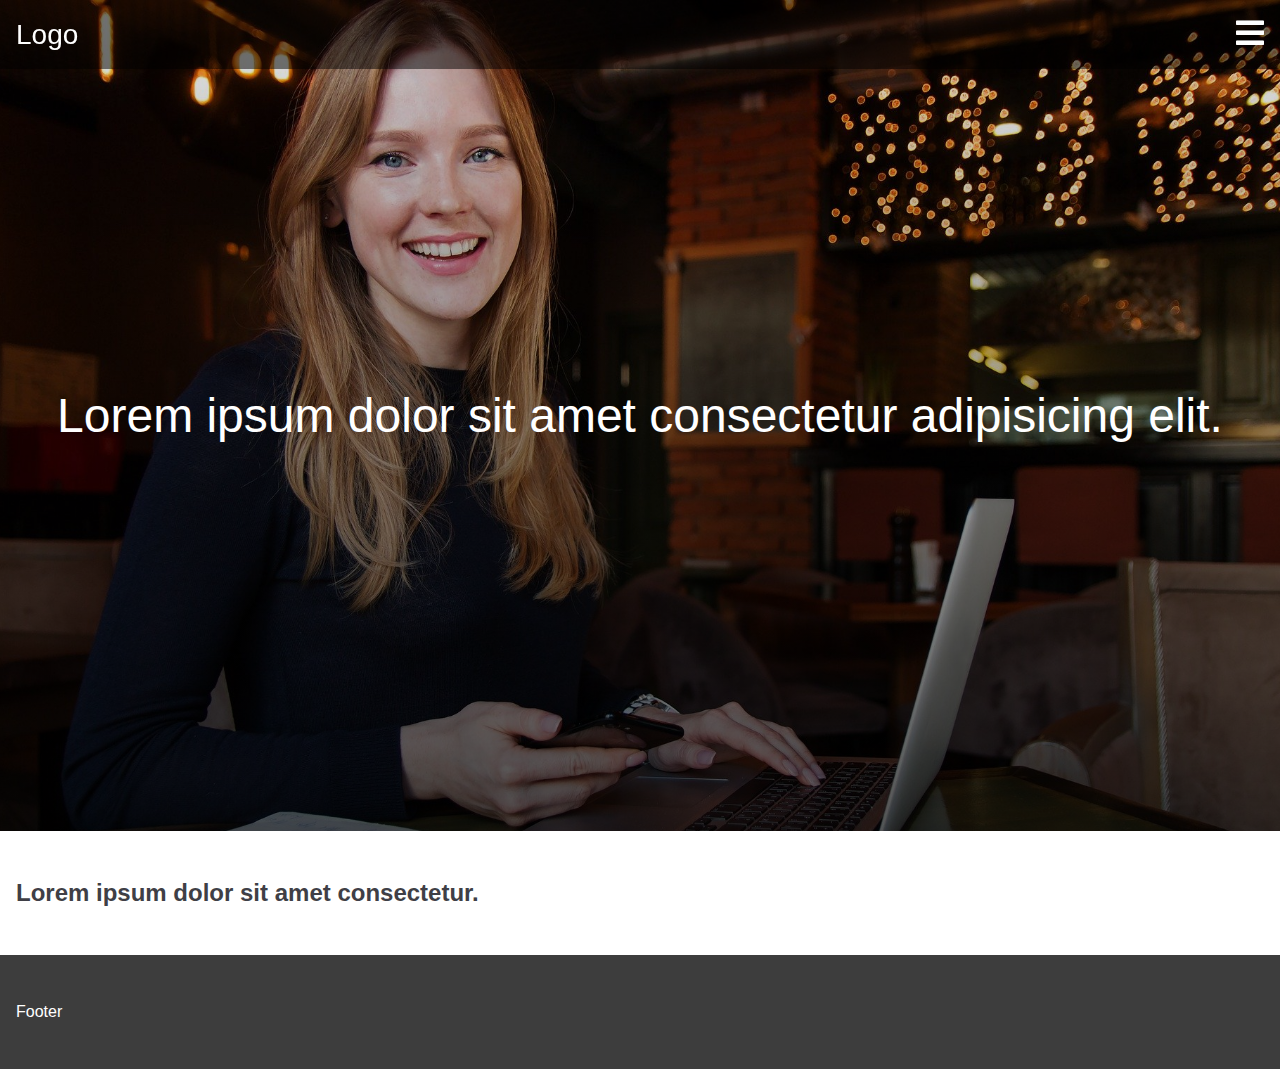
==== template/index.html @ e72536d2 "First commit" ====
<!DOCTYPE html>
<html lang="en">
  <head>
    <meta charset="UTF-8" />
    <meta http-equiv="X-UA-Compatible" content="IE=edge" />
    <meta name="viewport" content="width=device-width, initial-scale=1.0" />
    <title>Template</title>
    <link rel="stylesheet" href="../global/style.css" />
    <link rel="stylesheet" href="./css/style.css" />
    <link rel="stylesheet" href="../global/fontawesome/css/all.min.css" />
  </head>
  <body>
    <nav>
      <div class="nav-header">
        <div class="logo"><a href="#">Logo</a></div>
        <div class="nav-button" id="nav-button">
          <span class="nav-button-open"><i class="fas fa-times"></i></span>
          <span class="nav-button-close show"><i class="fas fa-bars"></i></span>
        </div>
      </div>
      <ul class="nav-list">
        <li class="nav-list-item"><a href="#">Item 1</a></li>
        <li class="nav-list-item"><a href="#">Item 2</a></li>
        <li class="nav-list-item"><a href="#">Item 3</a></li>
        <li class="nav-list-item"><a href="#">Item 4</a></li>
        <li class="nav-list-item"><a href="#">Item 5</a></li>
      </ul>
    </nav>
    <section class="hero">
      <h1 class="headline">
        Lorem ipsum dolor sit amet consectetur adipisicing elit.
      </h1>
    </section>
    <section class="section">
      <div class="section-center">
				<h2 class="section-heading">
					Lorem ipsum dolor sit amet consectetur.
				</h2>
			</div>
    </section>
    <footer class="footer">Footer</footer>
    <script src="../global/main.js"></script>
  </body>
</html>
---- global/style.css ----
:root {
  --section-h-padding: 1rem;
  --section-v-padding: 3rem;
  --light-text: white;
  --dark-text: #000;
}

*,
*::before,
*::after {
  margin: 0;
  padding: 0;
  box-sizing: border-box;
}

body {
  font-family: Arial, Helvetica, sans-serif;
}

img {
  width: 100%;
  display: block;
}

nav {
  position: fixed;
	width: 100%;
	height: auto;
  padding-bottom: 1rem;
}

.logo {
  font-size: 1.75rem;
  padding-left: 1rem;
  padding-top: 1rem;
}
.logo a {
  text-decoration: none;
}
/* Navigation open */
nav.open {
  position: fixed;
  top: 0;
  left: 0;
  height: 100%;
  width: 100%;
  padding: 0;
  z-index: 3;
}
.nav-header {
  display: flex;
  width: 100%;
  justify-content: space-between;
  align-items: center;
}
.nav-button {
  padding-right: 1rem;
  padding-top: 1rem;
  cursor: pointer;
	font-size: 2rem;
}
.nav-list {
  list-style-type: none;
  margin-top: 1rem;
  display: none;
}
.nav-list.open {
  display: block;
}
.nav-button-open.show {
	display: inline;
}
.nav-button-open {
	display: none;
}
.nav-button-close.show {
	display: inline;
}
.nav-button-close {
	display: none;
}
.nav-list-item a {
  display: inline-block;
  padding: 1rem 1rem;
  color: white;
  width: 100%;
  border-bottom: 1px solid black;
  text-decoration: none;
}

section {
  padding: var(--section-v-padding) var(--section-h-padding);
}
footer {
  padding: var(--section-v-padding) var(--section-h-padding);
}
---- template/css/style.css ----
:root {
  --primaryClr: #3a5c88;
	--fontClr: #3f3f46;
  --menuClr: #3d3d3d;
  --footerClr: #3d3d3d;
}
body {
	color: var(--fontClr);
}
nav {
  /* background: var(--menuClr); */
	background: rgba(0, 0, 0, .5);
  color: white;
}
.logo a {
  color: white;
}
.nav-list-item:hover {
  background: var(--menuClr);
}

.hero {
	background: linear-gradient(to bottom, rgba(0, 0, 0, .1), rgba(0, 0, 0, .7)), url('../images/business-3560916_1920.jpg') no-repeat right/cover;
	background-attachment: fixed;
  /* background: var(--primaryClr); */
  color: white;
	height: calc(100vh - 69px);
	display: grid;
	place-items: center;
}
.hero .headline {
	font-size: 3rem;
	font-weight: lighter;
}
.footer {
	background: var(--footerClr);
	color: white;
}
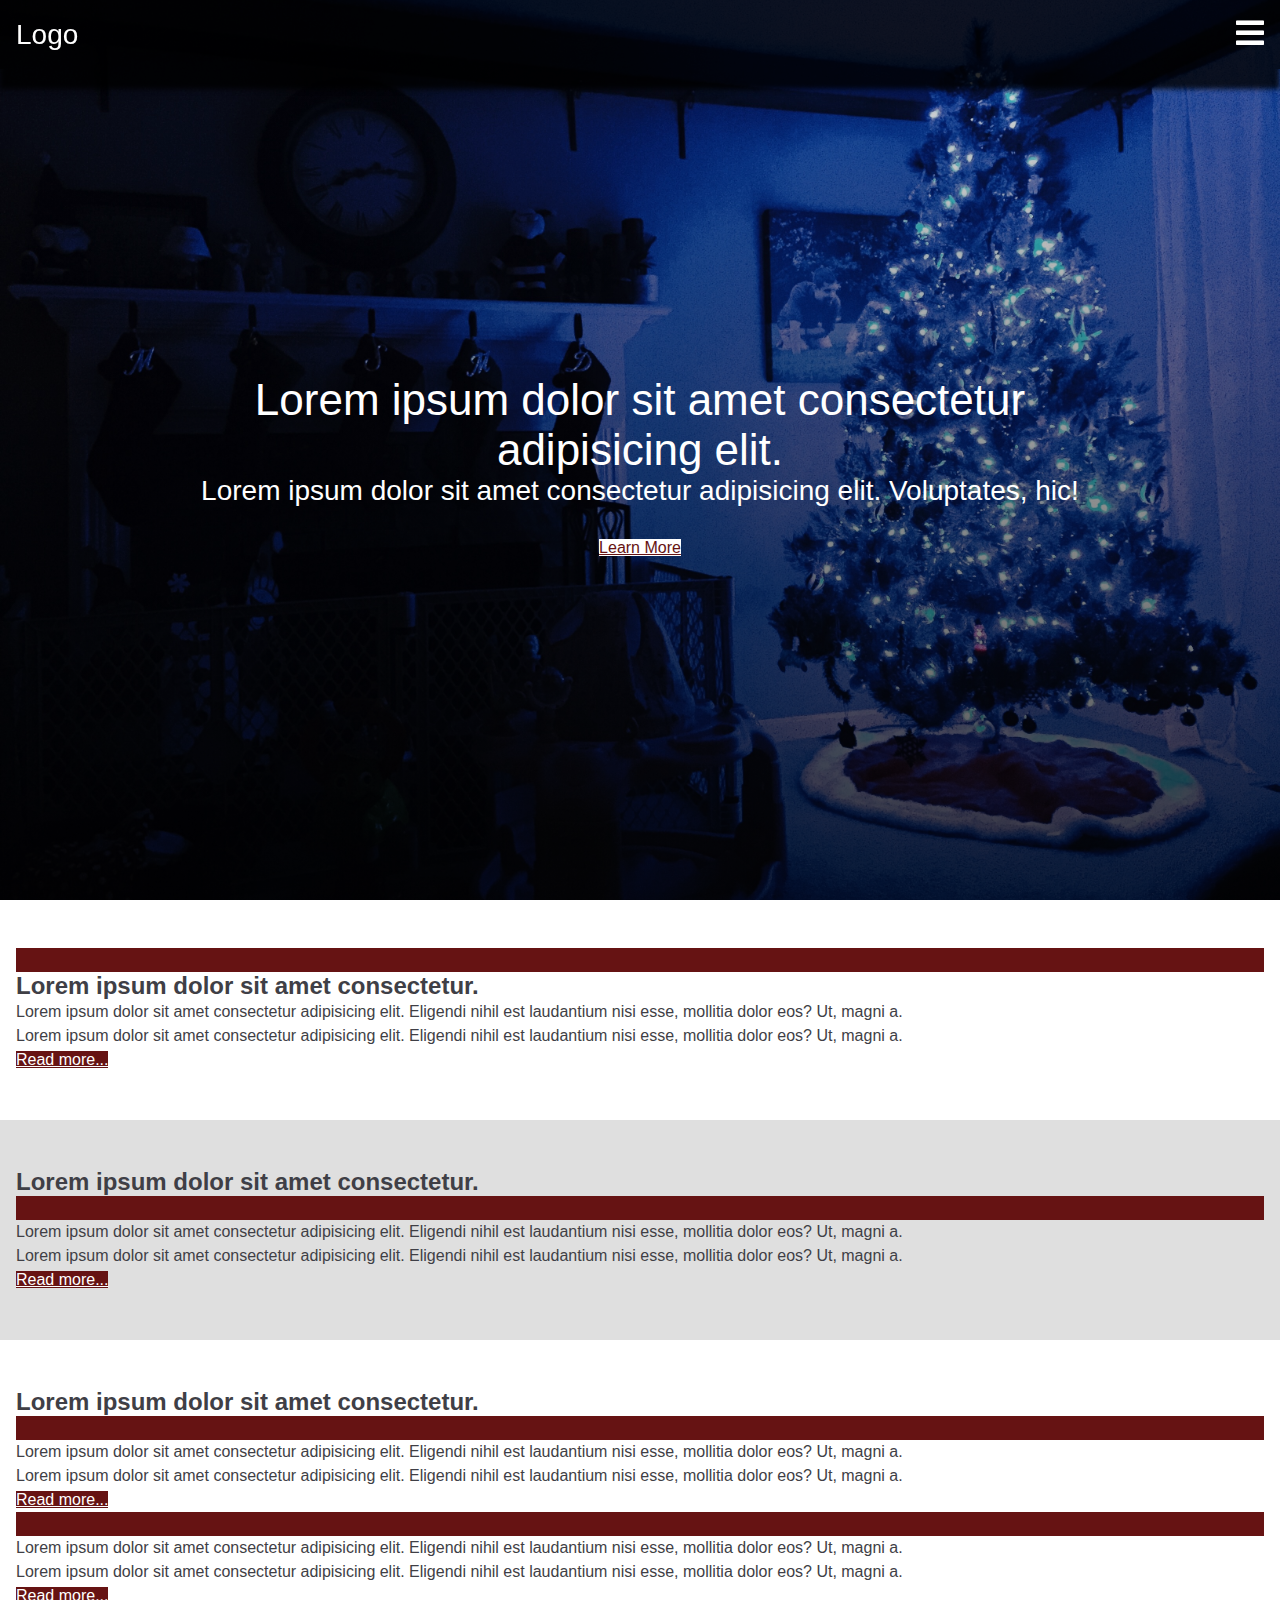
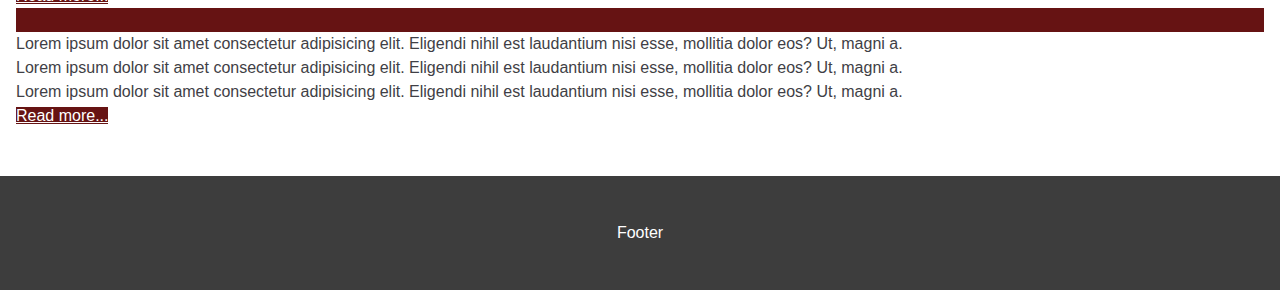
==== commit cdf83af2: "Basic home page template completed." ====
--- a/template/index.html
+++ b/template/index.html
@@ -27,17 +27,137 @@
       </ul>
     </nav>
     <section class="hero">
-      <h1 class="headline">
-        Lorem ipsum dolor sit amet consectetur adipisicing elit.
-      </h1>
+      <div class="hero-center">
+        <h1 class="headline">
+          Lorem ipsum dolor sit amet consectetur adipisicing elit.
+        </h1>
+        <h3 class="subhead">
+          Lorem ipsum dolor sit amet consectetur adipisicing elit. Voluptates,
+          hic!
+        </h3>
+        <div class="hero-buttons">
+          <a href="#" class="btn"> Learn More </a>
+        </div>
+      </div>
     </section>
+
     <section class="section">
-      <div class="section-center">
-				<h2 class="section-heading">
-					Lorem ipsum dolor sit amet consectetur.
-				</h2>
-			</div>
+      <div class="section-center section-image-left">
+        <img
+          src="https://images.unsplash.com/photo-1612874554246-ae73c8656403?ixlib=rb-1.2.1&ixid=MnwxMjA3fDB8MHxwaG90by1wYWdlfHx8fGVufDB8fHx8&auto=format&fit=crop&w=870&q=80"
+          alt=""
+          class="section-image"
+        />
+        <div class="section-text">
+          <h2 class="section-heading side">
+            Lorem ipsum dolor sit amet consectetur.
+          </h2>
+          <p>
+            Lorem ipsum dolor sit amet consectetur adipisicing elit. Eligendi
+            nihil est laudantium nisi esse, mollitia dolor eos? Ut, magni a.
+          </p>
+          <p>
+            Lorem ipsum dolor sit amet consectetur adipisicing elit. Eligendi
+            nihil est laudantium nisi esse, mollitia dolor eos? Ut, magni a.
+          </p>
+          <p><a href="#" class="btn primary-btn"> Read more... </a></p>
+        </div>
+      </div>
     </section>
+
+    <section class="section">
+      <h2 class="section-heading">Lorem ipsum dolor sit amet consectetur.</h2>
+      <div class="section-center section-image-right">
+        <img
+          src="https://upload.wikimedia.org/wikipedia/commons/d/d4/Snowflake_and_Tinsel_%285242356209%29.jpg"
+          alt=""
+          class="section-image"
+        />
+        <div class="section-text">
+          <p>
+            Lorem ipsum dolor sit amet consectetur adipisicing elit. Eligendi
+            nihil est laudantium nisi esse, mollitia dolor eos? Ut, magni a.
+          </p>
+          <p>
+            Lorem ipsum dolor sit amet consectetur adipisicing elit. Eligendi
+            nihil est laudantium nisi esse, mollitia dolor eos? Ut, magni a.
+          </p>
+          <p><a href="#" class="btn primary-btn"> Read more... </a></p>
+        </div>
+      </div>
+    </section>
+
+    <section class="section">
+      <h2 class="section-heading">Lorem ipsum dolor sit amet consectetur.</h2>
+      <div class="section-center section-3-col">
+        <!-- Column 1/3 -->
+        <div class="section-col-1-3">
+          <img
+          src="https://images.unsplash.com/photo-1612874554246-ae73c8656403?ixlib=rb-1.2.1&ixid=MnwxMjA3fDB8MHxwaG90by1wYWdlfHx8fGVufDB8fHx8&auto=format&fit=crop&w=870&q=80"
+          alt=""
+          class="section-image"
+          />
+          <div class="section-text">
+            <p>
+              Lorem ipsum dolor sit amet consectetur adipisicing elit. Eligendi
+              nihil est laudantium nisi esse, mollitia dolor eos? Ut, magni a.
+            </p>
+            <p>
+              Lorem ipsum dolor sit amet consectetur adipisicing elit. Eligendi
+              nihil est laudantium nisi esse, mollitia dolor eos? Ut, magni a.
+            </p>
+          </div>
+          <p><a href="#" class="btn primary-btn"> Read more... </a></p>
+        </div>
+        <!-- End Column 1/3 -->
+        <!-- Column 1/3 -->
+        <div class="section-col-1-3">
+          <img
+          src="https://images.unsplash.com/photo-1612874554246-ae73c8656403?ixlib=rb-1.2.1&ixid=MnwxMjA3fDB8MHxwaG90by1wYWdlfHx8fGVufDB8fHx8&auto=format&fit=crop&w=870&q=80"
+          alt=""
+          class="section-image"
+          />
+          <div class="section-text">
+            <p>
+              Lorem ipsum dolor sit amet consectetur adipisicing elit. Eligendi
+              nihil est laudantium nisi esse, mollitia dolor eos? Ut, magni a.
+            </p>
+            <p>
+              Lorem ipsum dolor sit amet consectetur adipisicing elit. Eligendi
+              nihil est laudantium nisi esse, mollitia dolor eos? Ut, magni a.
+            </p>
+          </div>
+          <p><a href="#" class="btn primary-btn"> Read more... </a></p>
+        </div>
+        <!-- End Column 1/3 -->
+        <!-- Column 1/3 -->
+        <div class="section-col-1-3">
+          <img
+          src="https://images.unsplash.com/photo-1612874554246-ae73c8656403?ixlib=rb-1.2.1&ixid=MnwxMjA3fDB8MHxwaG90by1wYWdlfHx8fGVufDB8fHx8&auto=format&fit=crop&w=870&q=80"
+          alt=""
+          class="section-image"
+          />
+          <div class="section-text">
+            <p>
+              Lorem ipsum dolor sit amet consectetur adipisicing elit. Eligendi
+              nihil est laudantium nisi esse, mollitia dolor eos? Ut, magni a.
+            </p>
+            <p>
+              Lorem ipsum dolor sit amet consectetur adipisicing elit. Eligendi
+              nihil est laudantium nisi esse, mollitia dolor eos? Ut, magni a.
+            </p>
+            <p>
+              Lorem ipsum dolor sit amet consectetur adipisicing elit. Eligendi
+              nihil est laudantium nisi esse, mollitia dolor eos? Ut, magni a.
+            </p>
+          </div>
+          <p><a href="#" class="btn primary-btn"> Read more... </a></p>
+        </div>
+        <!-- End Column 1/3 -->
+
+      </div>
+    </section>
+
     <footer class="footer">Footer</footer>
     <script src="../global/main.js"></script>
   </body>
--- a/template/css/style.css
+++ b/template/css/style.css
@@ -1,16 +1,26 @@
 :root {
-  --primaryClr: #3a5c88;
-	--fontClr: #3f3f46;
-  --menuClr: #3d3d3d;
+  --primaryClr: #661313;
+  --fontClr: #3f3f46;
+  --menuClr: #161616;
   --footerClr: #3d3d3d;
+  --whiteClr: #fff;
+  --transparentClr: rgba(0, 0, 0, 0.8);
+  --shadow: 0 20px 5px rgba(0, 0, 0, 0.8);
+  --lightGrayClr: #dfdfdf;
 }
 body {
-	color: var(--fontClr);
+  color: var(--fontClr);
 }
 nav {
-  /* background: var(--menuClr); */
-	background: rgba(0, 0, 0, .5);
   color: white;
+  box-shadow: var(--shadow);
+  background: var(--transparentClr);
+}
+nav.open {
+  background: var(--menuClr);
+}
+p {
+  line-height: 1.5;
 }
 .logo a {
   color: white;
@@ -18,21 +28,56 @@
 .nav-list-item:hover {
   background: var(--menuClr);
 }
-
+.btn {
+  background-color: var(--whiteClr);
+  color: var(--primaryClr);
+}
+.primary-btn {
+  background-color: var(--primaryClr);
+  color: var(--whiteClr);
+}
 .hero {
-	background: linear-gradient(to bottom, rgba(0, 0, 0, .1), rgba(0, 0, 0, .7)), url('../images/business-3560916_1920.jpg') no-repeat right/cover;
-	background-attachment: fixed;
+  background: linear-gradient(to bottom, rgba(0, 0, 0, 0.1), rgba(0, 0, 0, 0.7)),
+    url('../images/light-blue-christmas-lighting-christmas-tree-christmas-decoration-25692-pxhere.com.jpg')
+      no-repeat center/cover;
+  /* background-attachment: fixed; */
   /* background: var(--primaryClr); */
   color: white;
-	height: calc(100vh - 69px);
-	display: grid;
-	place-items: center;
+  /* height: calc(100vh - 80px); */
+  height: 100vh;
+  padding-top: 80px;
+  display: grid;
+  place-items: center;
+  text-align: center;
+}
+.hero-center {
+  width: 75%;
 }
 .hero .headline {
-	font-size: 3rem;
-	font-weight: lighter;
+  font-size: 2.25rem;
+  font-weight: lighter;
+}
+.hero .subhead {
+  font-size: 1.5rem;
+  font-weight: lighter;
+  margin-bottom: 2rem;
+}
+@media screen and (min-width: 768px) {
+  .hero .headline {
+    font-size: 2.75rem;
+  }
+  .hero .subhead {
+    font-size: 1.75rem;
+  }
+}
+.section-image {
+  border: 0.75rem solid var(--primaryClr);
+}
+.section:nth-child(even) {
+  background-color: var(--lightGrayClr);
 }
 .footer {
-	background: var(--footerClr);
-	color: white;
+  background: var(--footerClr);
+  color: white;
+  text-align: center;
 }
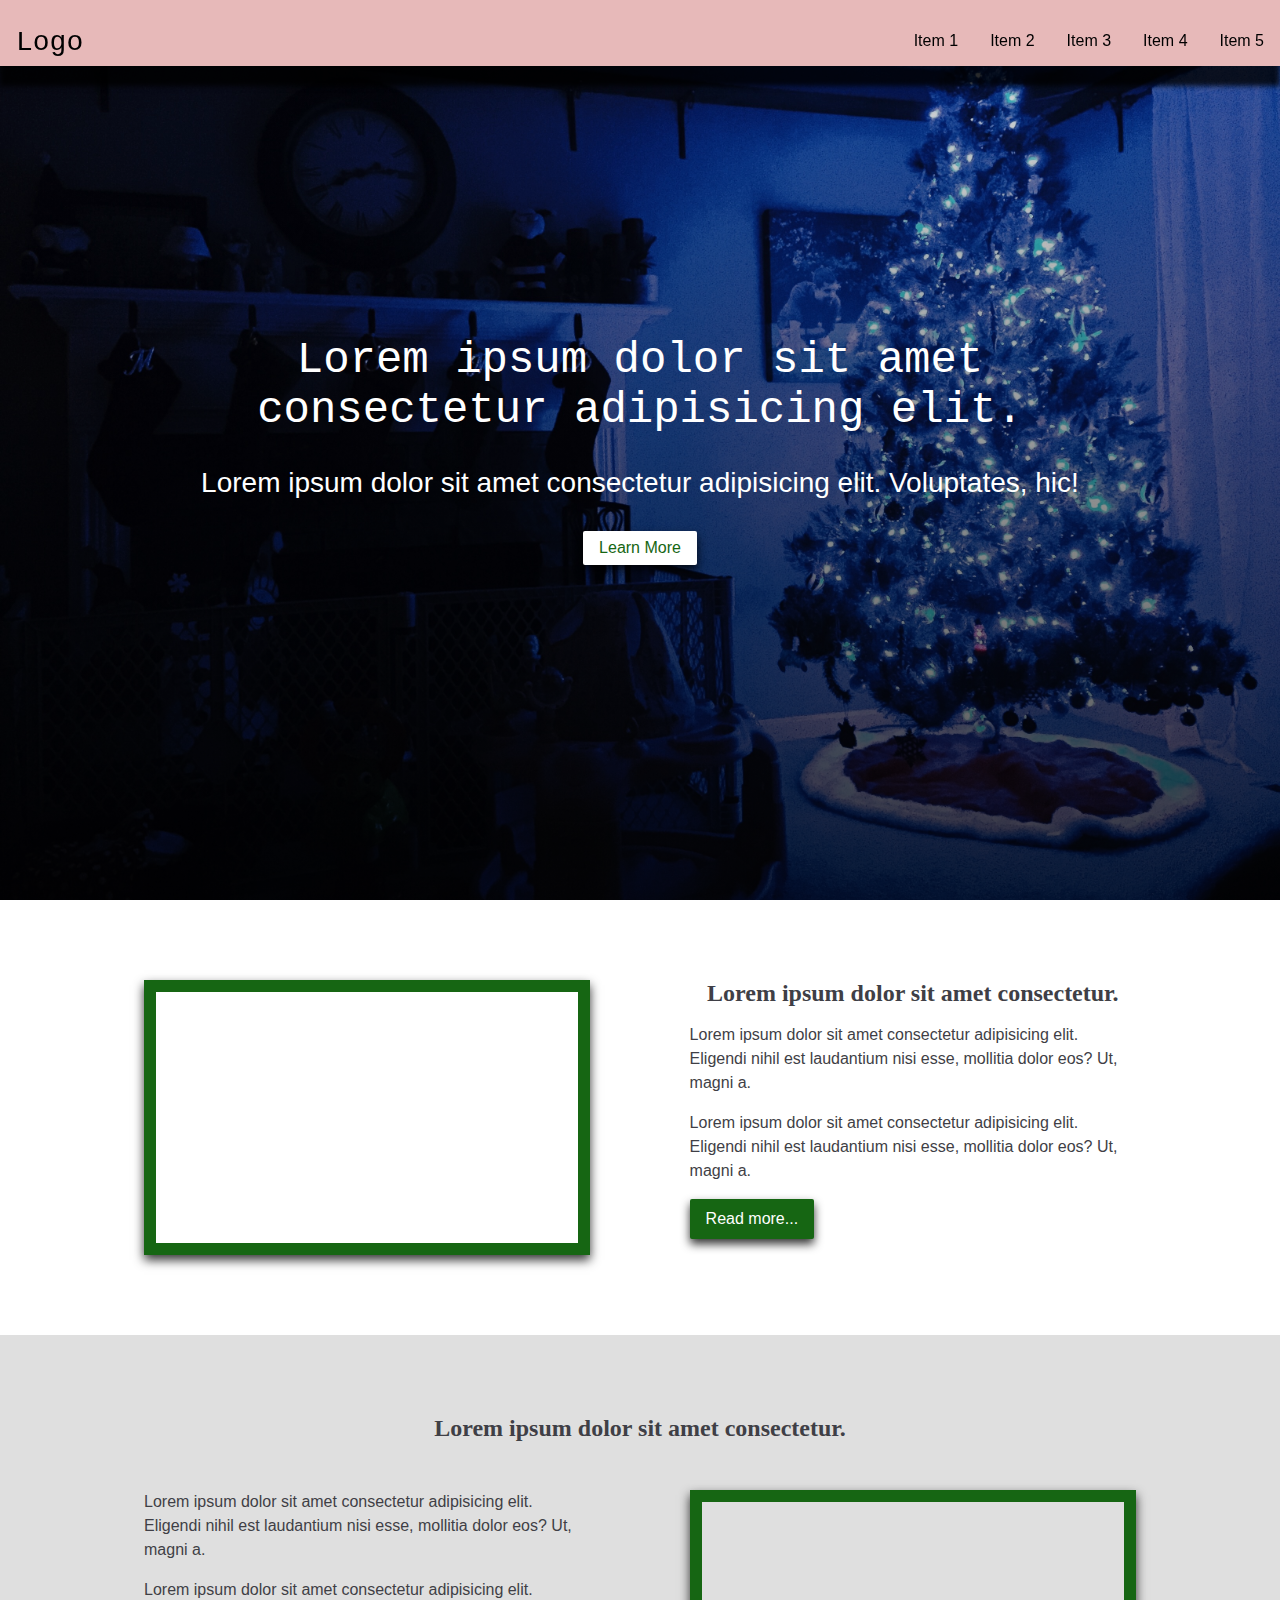
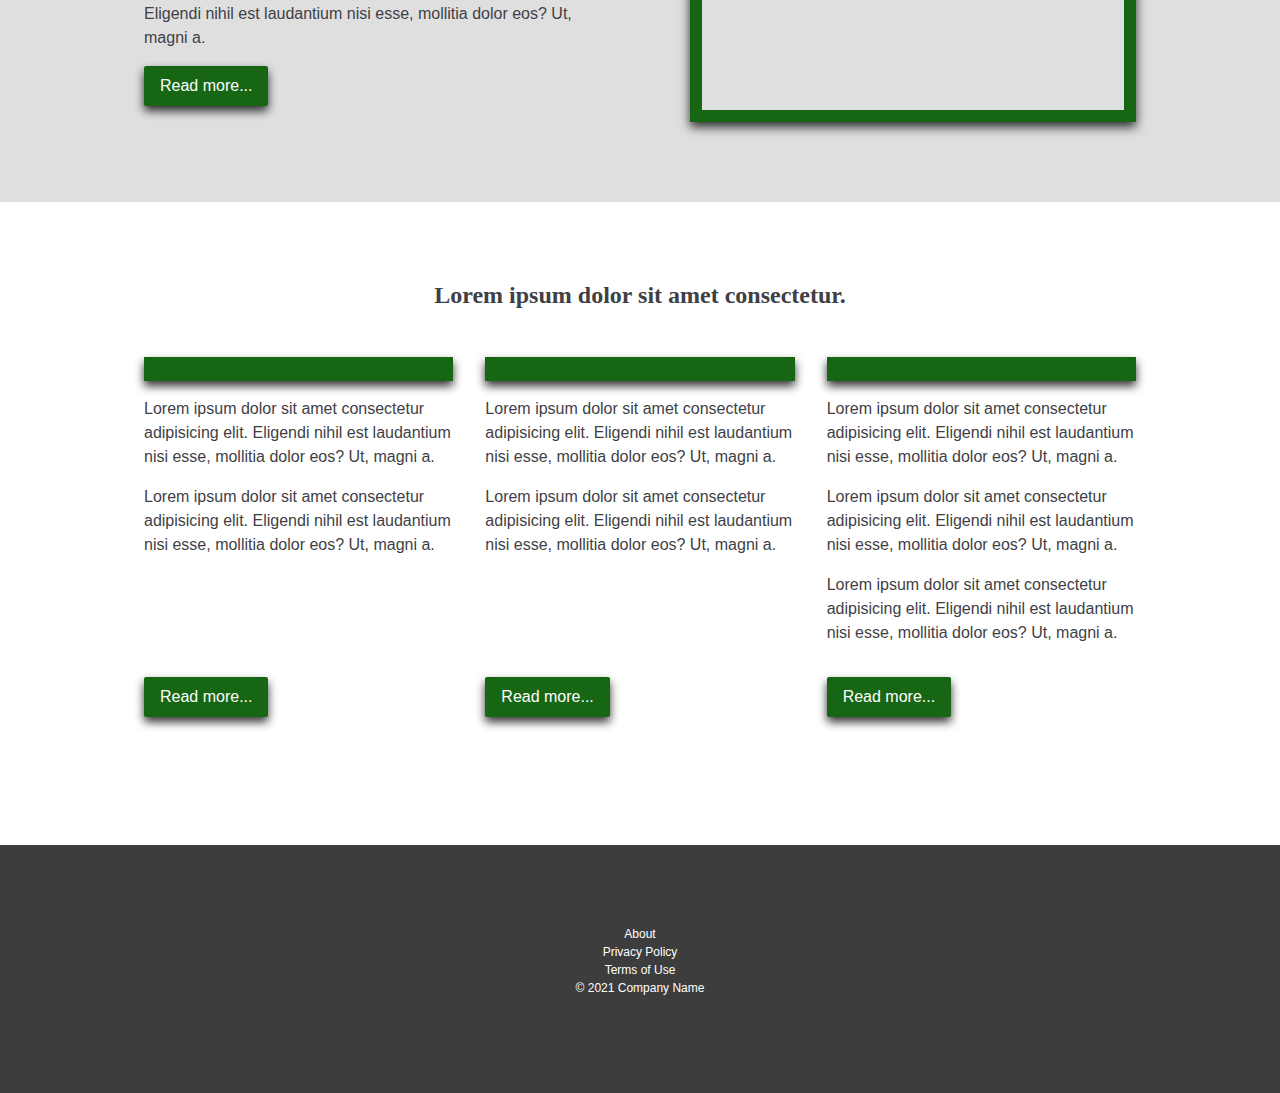
==== commit 3d9c6653: "Template edits" ====
--- a/template/index.html
+++ b/template/index.html
@@ -93,9 +93,9 @@
         <!-- Column 1/3 -->
         <div class="section-col-1-3">
           <img
-          src="https://images.unsplash.com/photo-1612874554246-ae73c8656403?ixlib=rb-1.2.1&ixid=MnwxMjA3fDB8MHxwaG90by1wYWdlfHx8fGVufDB8fHx8&auto=format&fit=crop&w=870&q=80"
-          alt=""
-          class="section-image"
+            src="https://images.unsplash.com/photo-1612874554246-ae73c8656403?ixlib=rb-1.2.1&ixid=MnwxMjA3fDB8MHxwaG90by1wYWdlfHx8fGVufDB8fHx8&auto=format&fit=crop&w=870&q=80"
+            alt=""
+            class="section-image"
           />
           <div class="section-text">
             <p>
@@ -113,9 +113,9 @@
         <!-- Column 1/3 -->
         <div class="section-col-1-3">
           <img
-          src="https://images.unsplash.com/photo-1612874554246-ae73c8656403?ixlib=rb-1.2.1&ixid=MnwxMjA3fDB8MHxwaG90by1wYWdlfHx8fGVufDB8fHx8&auto=format&fit=crop&w=870&q=80"
-          alt=""
-          class="section-image"
+            src="https://images.unsplash.com/photo-1612874554246-ae73c8656403?ixlib=rb-1.2.1&ixid=MnwxMjA3fDB8MHxwaG90by1wYWdlfHx8fGVufDB8fHx8&auto=format&fit=crop&w=870&q=80"
+            alt=""
+            class="section-image"
           />
           <div class="section-text">
             <p>
@@ -133,9 +133,9 @@
         <!-- Column 1/3 -->
         <div class="section-col-1-3">
           <img
-          src="https://images.unsplash.com/photo-1612874554246-ae73c8656403?ixlib=rb-1.2.1&ixid=MnwxMjA3fDB8MHxwaG90by1wYWdlfHx8fGVufDB8fHx8&auto=format&fit=crop&w=870&q=80"
-          alt=""
-          class="section-image"
+            src="https://images.unsplash.com/photo-1612874554246-ae73c8656403?ixlib=rb-1.2.1&ixid=MnwxMjA3fDB8MHxwaG90by1wYWdlfHx8fGVufDB8fHx8&auto=format&fit=crop&w=870&q=80"
+            alt=""
+            class="section-image"
           />
           <div class="section-text">
             <p>
@@ -154,11 +154,17 @@
           <p><a href="#" class="btn primary-btn"> Read more... </a></p>
         </div>
         <!-- End Column 1/3 -->
-
       </div>
     </section>
 
-    <footer class="footer">Footer</footer>
+    <footer class="footer">
+      <div class="link-group">
+        <p><a href="#">About</a></p>
+        <p><a href="#">Privacy Policy</a></p>
+        <p><a href="#">Terms of Use</a></p>
+      </div>
+      <p>&copy; 2021 Company Name</p>
+    </footer>
     <script src="../global/main.js"></script>
   </body>
 </html>
--- a/global/style.css
+++ b/global/style.css
@@ -1,6 +1,6 @@
 :root {
   --section-h-padding: 1rem;
-  --section-v-padding: 3rem;
+  --section-v-padding: 5rem;
   --light-text: white;
   --dark-text: #000;
 }
@@ -15,6 +15,27 @@
 
 body {
   font-family: Arial, Helvetica, sans-serif;
+  font-size: 1rem;
+}
+h1,
+h2,
+h3,
+p {
+  margin-bottom: 1rem;
+}
+h1,
+h2 {
+  font-size: 2rem;
+  margin-bottom: 2rem;
+}
+h2 {
+  font-size: 1.5rem;
+}
+h3 {
+  font-size: 1.25rem;
+}
+p {
+  margin-bottom: 1rem;
 }
 
 img {
@@ -24,9 +45,10 @@
 
 nav {
   position: fixed;
-	width: 100%;
-	height: auto;
-  padding-bottom: 1rem;
+  width: 100%;
+  height: auto;
+  /* padding-bottom: 1rem; */
+  z-index: 5;
 }
 
 .logo {
@@ -57,27 +79,47 @@
   padding-right: 1rem;
   padding-top: 1rem;
   cursor: pointer;
-	font-size: 2rem;
+  font-size: 2rem;
+}
+@media screen and (min-width: 768px) {
+  .nav-button {
+    display: none;
+  }
 }
 .nav-list {
   list-style-type: none;
   margin-top: 1rem;
   display: none;
 }
+@media screen and (min-width: 768px) {
+  nav {
+    display: flex;
+    justify-content: space-between;
+  }
+  .nav-list {
+    display: flex;
+    justify-content: space-between;
+  }
+
+  .nav-header {
+    width: auto;
+  }
+}
+
 .nav-list.open {
   display: block;
 }
 .nav-button-open.show {
-	display: inline;
+  display: inline;
 }
 .nav-button-open {
-	display: none;
+  display: none;
 }
 .nav-button-close.show {
-	display: inline;
+  display: inline;
 }
 .nav-button-close {
-	display: none;
+  display: none;
 }
 .nav-list-item a {
   display: inline-block;
@@ -87,10 +129,98 @@
   border-bottom: 1px solid black;
   text-decoration: none;
 }
-
+@media screen and (min-width: 768px) {
+  .nav-list-item a {
+    border-bottom: none;
+  }
+}
+.btn {
+  background: white;
+  text-decoration: none;
+  padding: 0.5rem 1rem;
+  display: inline-block;
+}
 section {
   padding: var(--section-v-padding) var(--section-h-padding);
 }
+.section-heading {
+  text-align: center;
+  margin-bottom: 3rem;
+}
+.section-heading.side {
+  margin-bottom: 1rem;
+}
+.section-image {
+  width: 100%;
+  margin-bottom: 2rem;
+  object-fit: cover;
+  margin: 0 auto 2rem auto;
+  max-width: 30rem;
+}
+.section-col-1-3 {
+  margin-bottom: 2rem;
+}
+.section-center {
+  max-width: 30rem;
+  margin: 0 auto;
+}
+@media screen and (min-width: 768px) {
+  .section-center {
+    display: flex;
+    justify-content: space-between;
+    max-width: 992px;
+    margin: 0 auto;
+  }
+  .section-text {
+    width: 45%;
+  }
+  .section-image {
+    width: 45%;
+    margin: 0;
+  }
+  .section-image-left {
+    flex-direction: row;
+  }
+  .section-image-right {
+    flex-direction: row-reverse;
+  }
+  .section-3-col {
+    display: grid;
+    grid-template-columns: 1fr 1fr;
+    gap: 2rem;
+    width: 100%;
+  }
+
+  .section-col-1-3 {
+    display: grid;
+    grid-template-rows: auto 1fr;
+    gap: 1rem;
+    width: 100%;
+  }
+  .section-col-1-3 img {
+    width: 100%;
+  }
+  .section-col-1-3 div {
+    width: 100%;
+  }
+}
+@media screen and (min-width: 992px) {
+  .section-3-col {
+    grid-template-columns: 1fr 1fr 1fr;
+  }
+}
 footer {
+  font-size: .75rem;
   padding: var(--section-v-padding) var(--section-h-padding);
 }
+footer .link-group p {
+  margin-bottom: 0;
+  
+}
+footer a {
+  color: var(--light-text);
+  text-decoration: none;
+}
+footer a:hover {
+  text-decoration: underline;
+}
--- a/template/css/style.css
+++ b/template/css/style.css
@@ -1,36 +1,64 @@
 :root {
-  --primaryClr: #661313;
+  --primaryClr: #166613;
+  --primaryHoverClr: #bbb;
   --fontClr: #3f3f46;
+  --hoverFontClr: #777;
   --menuClr: #161616;
+  --menuBgClr: #030;
+  --menuHoverClr: #555;
   --footerClr: #3d3d3d;
   --whiteClr: #fff;
-  --transparentClr: rgba(0, 0, 0, 0.8);
-  --shadow: 0 20px 5px rgba(0, 0, 0, 0.8);
+  --navClr: #e7b9b9;
+  --navFontClr: #000;
+  --navShadow: 0 20px 5px rgba(0, 0, 0, 0.8);
   --lightGrayClr: #dfdfdf;
+  --logoFont: 'Courier New', Courier, monospace;
+  --h1Font: Courier;
+  --subheadFont: serif;
+  --border: 2px;
+  --shadow: 0 5px 10px rgba(0, 0, 0, 0.8);
+  --transition: all 0.5s;
 }
 body {
   color: var(--fontClr);
 }
 nav {
-  color: white;
-  box-shadow: var(--shadow);
-  background: var(--transparentClr);
+  color: var(--navFontClr);
+  box-shadow: var(--navShadow);
+  background: var(--navClr);
 }
 nav.open {
-  background: var(--menuClr);
+  background: var(--navClr);
+}
+h1 {
+  font-family: var(--h1Font);
+}
+h2 {
+  font-family: var(--subheadFont);
 }
 p {
   line-height: 1.5;
 }
 .logo a {
-  color: white;
+  color: var(--navFontClr);
+  font-family: var(--logoFont);
+}
+.nav-list-item a {
+  color: var(--navFontClr);
 }
 .nav-list-item:hover {
-  background: var(--menuClr);
+  background: var(--menuHoverClr);
 }
 .btn {
   background-color: var(--whiteClr);
   color: var(--primaryClr);
+  border-radius: var(--border);
+  box-shadow: var(--shadow);
+}
+.btn:hover {
+  background-color: var(--primaryHoverClr);
+  color: var(--hoverFontClr);
+  transition: var(--transition);
 }
 .primary-btn {
   background-color: var(--primaryClr);
@@ -72,6 +100,7 @@
 }
 .section-image {
   border: 0.75rem solid var(--primaryClr);
+  box-shadow: var(--shadow);
 }
 .section:nth-child(even) {
   background-color: var(--lightGrayClr);
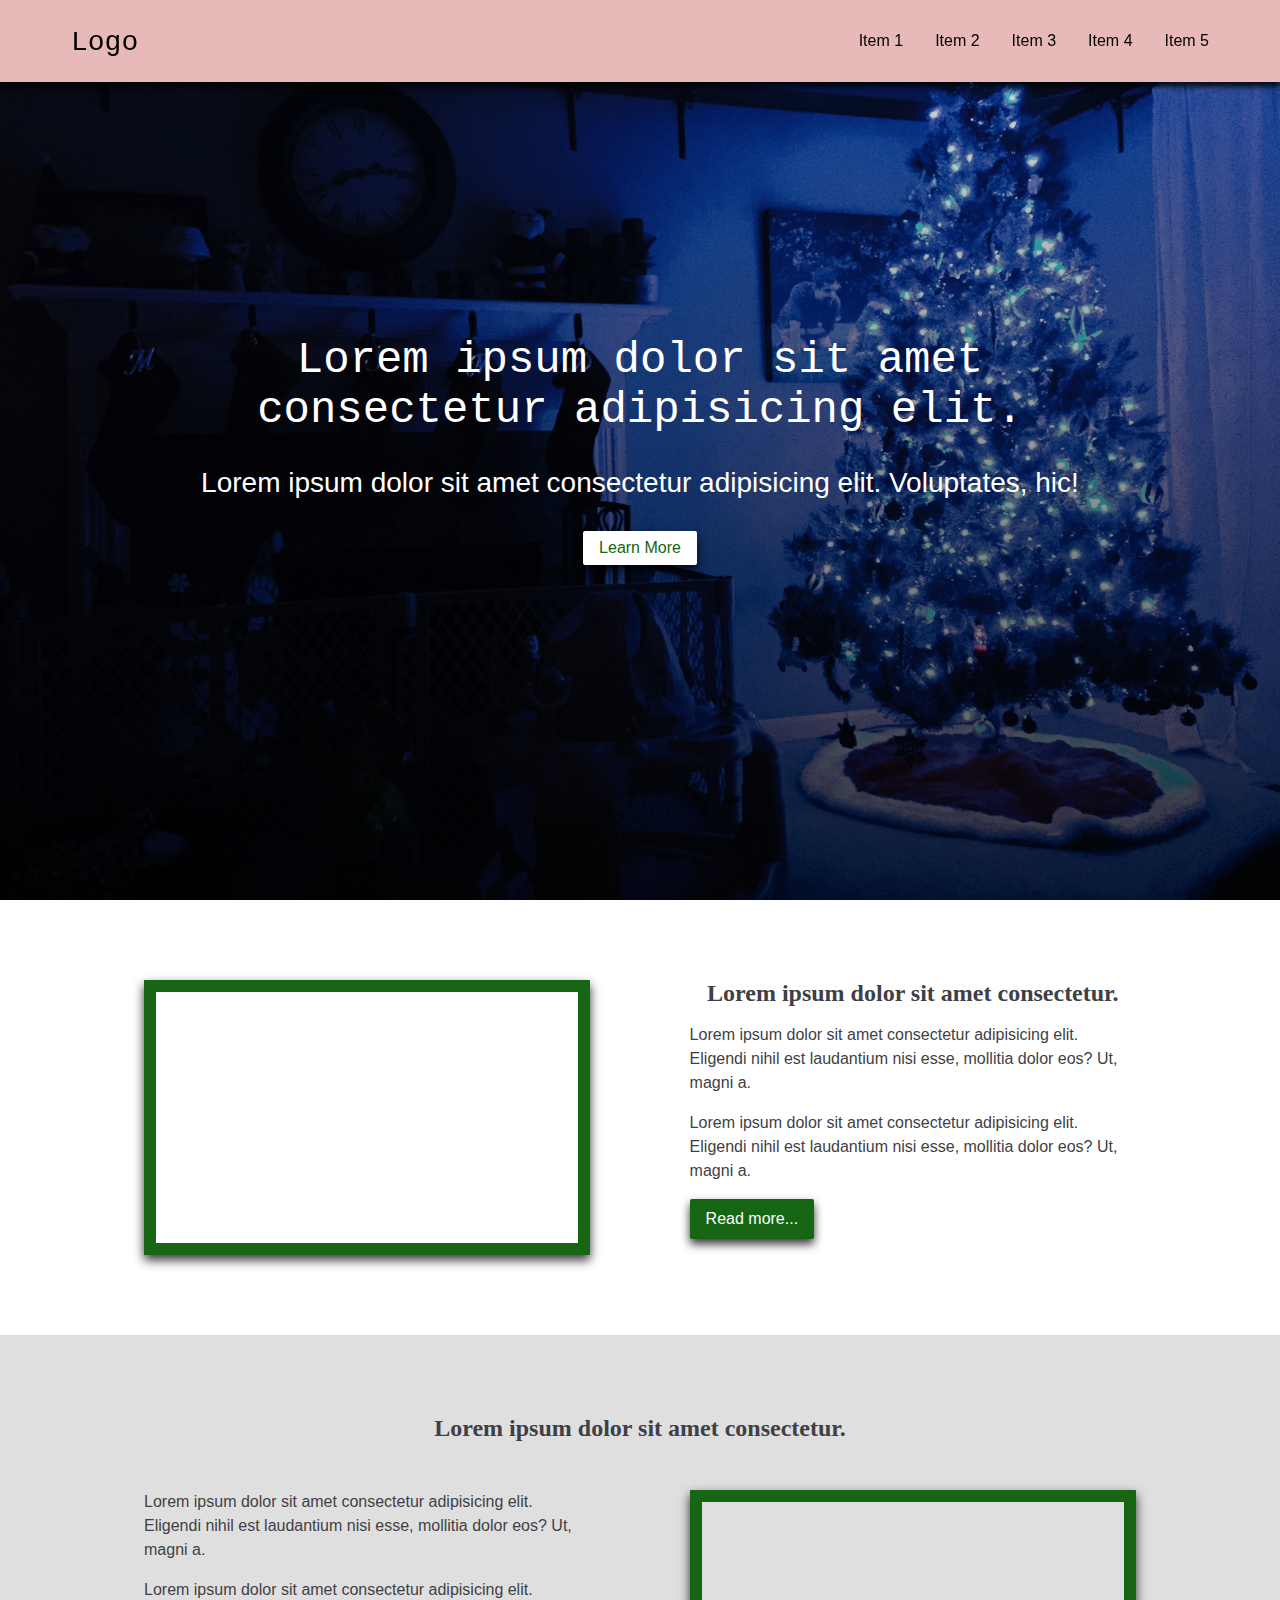
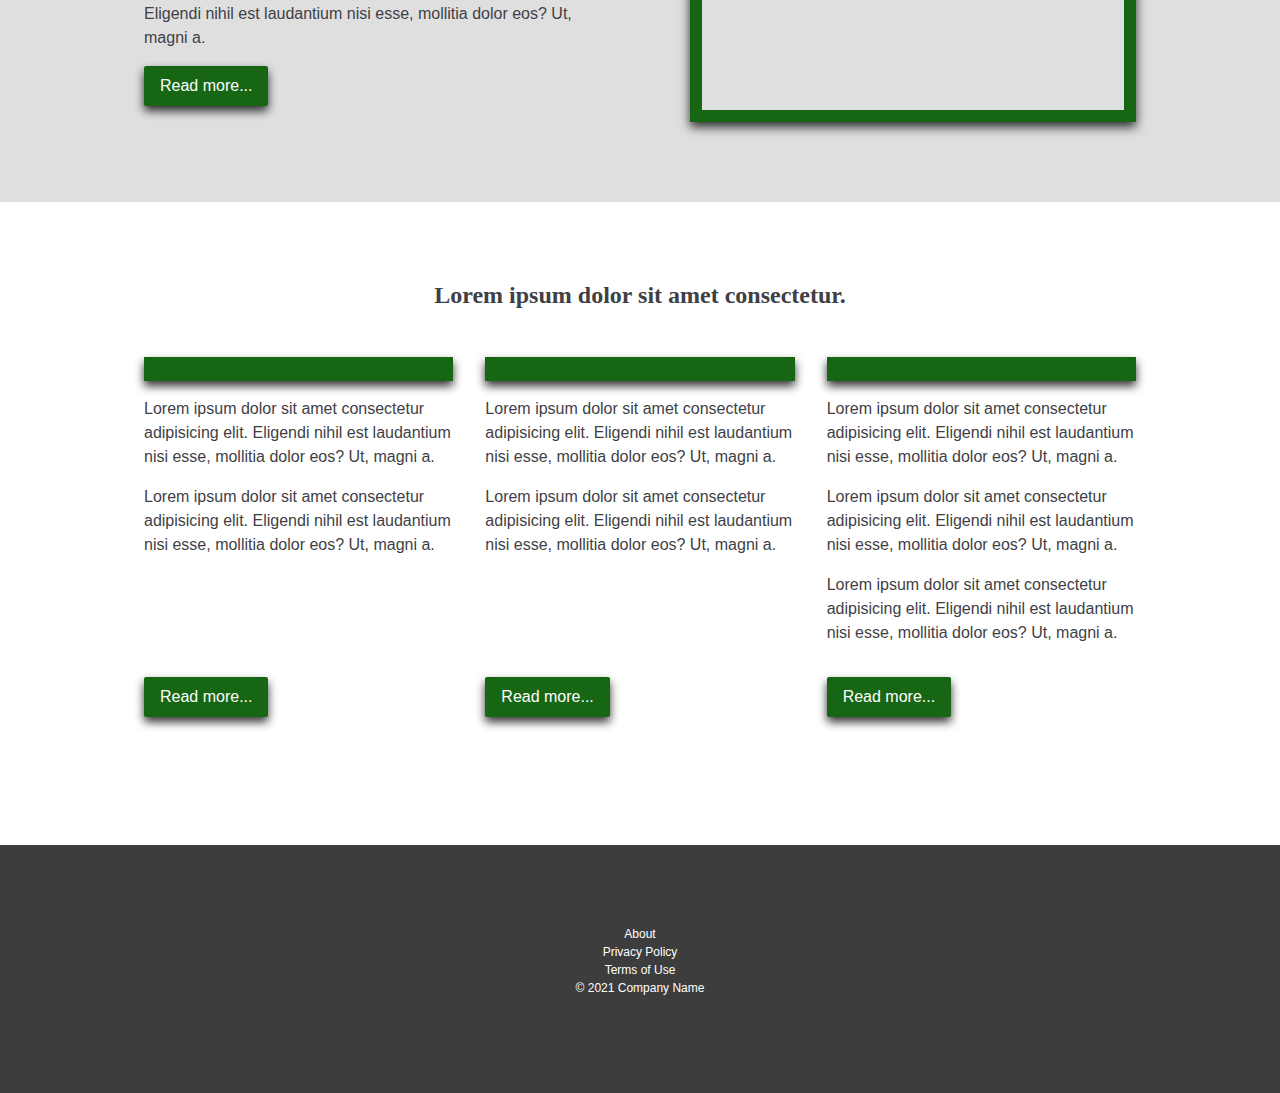
==== commit 098de91a: "Template updates." ====
--- a/template/index.html
+++ b/template/index.html
@@ -11,20 +11,22 @@
   </head>
   <body>
     <nav>
-      <div class="nav-header">
-        <div class="logo"><a href="#">Logo</a></div>
-        <div class="nav-button" id="nav-button">
-          <span class="nav-button-open"><i class="fas fa-times"></i></span>
-          <span class="nav-button-close show"><i class="fas fa-bars"></i></span>
+      <div class="nav-center">
+        <div class="nav-header">
+          <div class="logo"><a href="#">Logo</a></div>
+          <div class="nav-button" id="nav-button">
+            <span class="nav-button-open"><i class="fas fa-times"></i></span>
+            <span class="nav-button-close show"><i class="fas fa-bars"></i></span>
+          </div>
         </div>
+        <ul class="nav-list">
+          <li class="nav-list-item"><a href="#">Item 1</a></li>
+          <li class="nav-list-item"><a href="#">Item 2</a></li>
+          <li class="nav-list-item"><a href="#">Item 3</a></li>
+          <li class="nav-list-item"><a href="#">Item 4</a></li>
+          <li class="nav-list-item"><a href="#">Item 5</a></li>
+        </ul>
       </div>
-      <ul class="nav-list">
-        <li class="nav-list-item"><a href="#">Item 1</a></li>
-        <li class="nav-list-item"><a href="#">Item 2</a></li>
-        <li class="nav-list-item"><a href="#">Item 3</a></li>
-        <li class="nav-list-item"><a href="#">Item 4</a></li>
-        <li class="nav-list-item"><a href="#">Item 5</a></li>
-      </ul>
     </nav>
     <section class="hero">
       <div class="hero-center">
--- a/global/style.css
+++ b/global/style.css
@@ -47,7 +47,7 @@
   position: fixed;
   width: 100%;
   height: auto;
-  /* padding-bottom: 1rem; */
+  padding-bottom: 1rem;
   z-index: 5;
 }
 
@@ -66,9 +66,10 @@
   left: 0;
   height: 100%;
   width: 100%;
-  padding: 0;
+  padding-bottom: 0 0 1rem 0;
   z-index: 3;
 }
+
 .nav-header {
   display: flex;
   width: 100%;
@@ -85,6 +86,13 @@
   .nav-button {
     display: none;
   }
+  .nav-center {
+    width: 100%;
+    margin: 0 auto;
+    max-width: 1170px;
+    display: flex;
+    justify-content: space-between;
+  }
 }
 .nav-list {
   list-style-type: none;
@@ -210,12 +218,11 @@
   }
 }
 footer {
-  font-size: .75rem;
+  font-size: 0.75rem;
   padding: var(--section-v-padding) var(--section-h-padding);
 }
 footer .link-group p {
   margin-bottom: 0;
-  
 }
 footer a {
   color: var(--light-text);
--- a/template/css/style.css
+++ b/template/css/style.css
@@ -10,7 +10,7 @@
   --whiteClr: #fff;
   --navClr: #e7b9b9;
   --navFontClr: #000;
-  --navShadow: 0 20px 5px rgba(0, 0, 0, 0.8);
+  --navShadow: 0 5px 5px rgba(0, 0, 0, 0.8);
   --lightGrayClr: #dfdfdf;
   --logoFont: 'Courier New', Courier, monospace;
   --h1Font: Courier;
